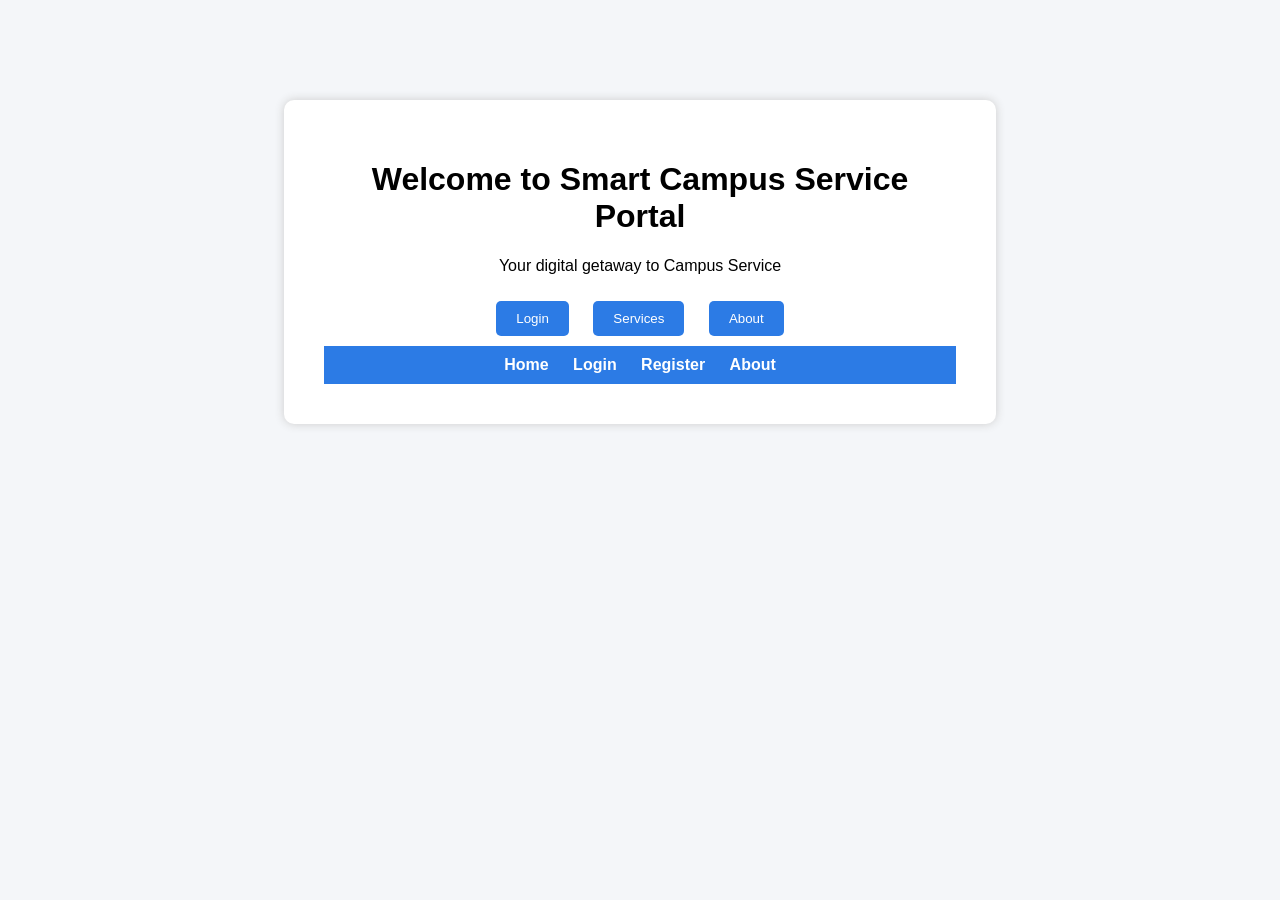
==== frontend/index.html @ edbdc9cb "Cleaned up dependencies" ====
<html>
    <head>
        <title>Smart Campus Portal</title>
        <link rel="stylesheet" href="css/style.css">
    </head>
    <body>

        <div class="container">
            <h1>Welcome to Smart Campus Service Portal</h1>
            <p>Your digital getaway to Campus Service</p>

            <div class="buttons">
                <a href="login.html"><button>Login</button></a>
                <a href="service.html"><button>Services</button></a>
                <a href="about.html"><button>About</button></a>

                <div class="navbar">
                    <a href="index.html">Home</a>
                    <a href="login.html">Login</a>
                    <a href="register.html">Register</a>
                    <a href="about.html">About</a>
                </div>
            </div>
        </div>
    </body>
</html>
---- frontend/css/style.css ----
body {
    font-family: Arial, sans-serif;
    text-align: center;
    background-color: #f4f6f9;
    margin-top: 100px;
}

.container {
    background: white;
    padding: 40px;
    width: 50%;
    margin: auto;
    border-radius: 10px;
    box-shadow: 0px 0px 10px #ccc;
}

.buttons button {
    margin: 10px;
    padding: 10px 20px;
    border: none;
    background-color: #2c7be5;
    color: white;
    border-radius: 5px;
    cursor: pointer;
}

.buttons button:hover {
    background-color: #1a5fcc;
}

.navbar {
    background: #2c7be5;
    padding: 10px;
    text-align: center;
}

.navbar a {
    color: white;
    margin: 10px;
    text-decoration: none;
    font-weight: bold;
}
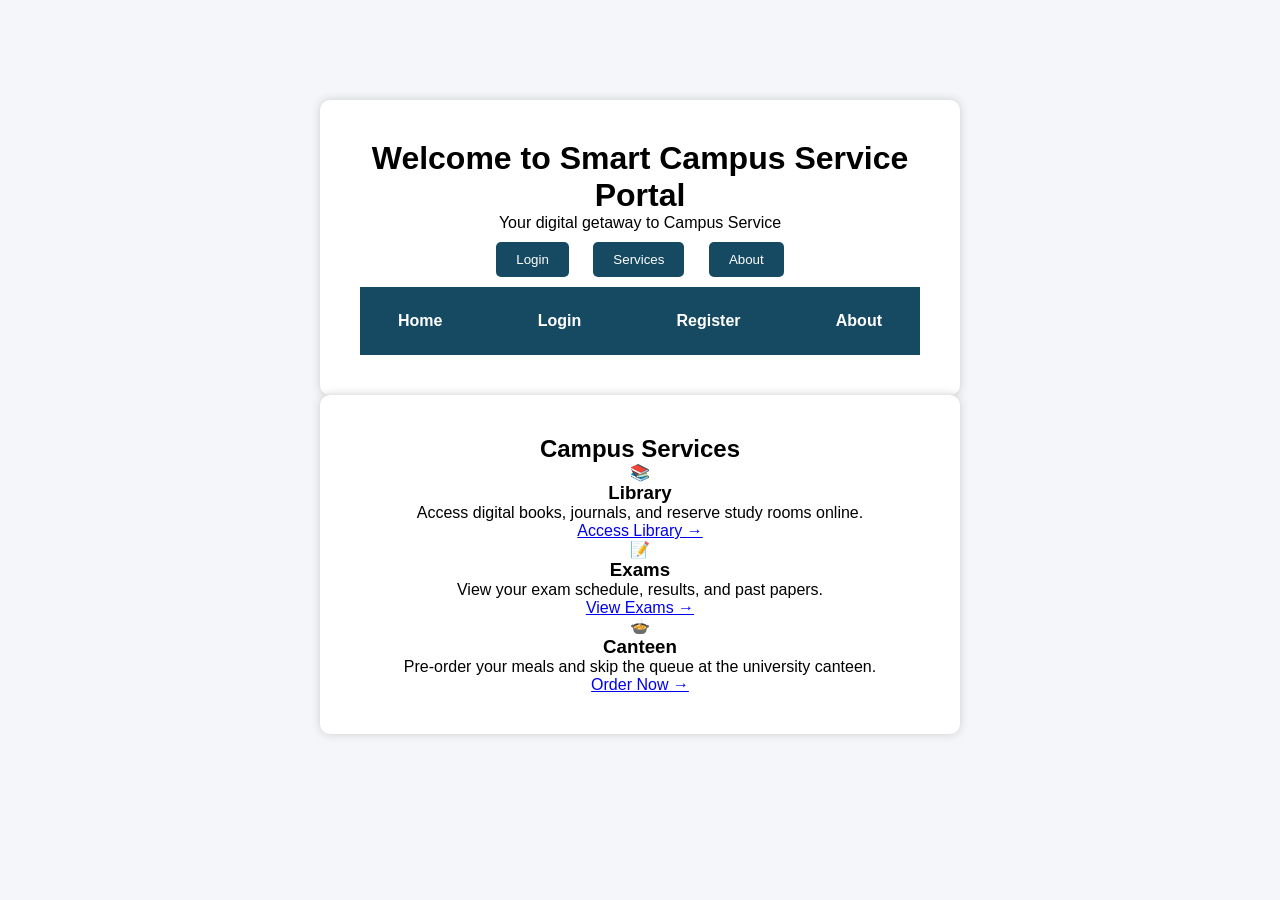
==== commit b883f4b8: "changes" ====
--- a/frontend/index.html
+++ b/frontend/index.html
@@ -4,7 +4,7 @@
         <link rel="stylesheet" href="css/style.css">
     </head>
     <body>
-
+       
         <div class="container">
             <h1>Welcome to Smart Campus Service Portal</h1>
             <p>Your digital getaway to Campus Service</p>
@@ -22,5 +22,31 @@
                 </div>
             </div>
         </div>
+
+         <section class="services">
+            <div class="container">
+                 <h2 class="section-title">Campus Services</h2>
+                <div class="services-grid">
+                 <div class="service-card">
+                        <div class="icon">📚</div>
+                        <h3>Library</h3>
+                        <p>Access digital books, journals, and reserve study rooms online.</p>
+                        <a href="#" class="service-link">Access Library →</a>
+                    </div>
+                        <div class="service-card">
+                        <div class="icon">📝</div>
+                        <h3>Exams</h3>
+                        <p>View your exam schedule, results, and past papers.</p>
+                <a href="#" class="service-link">View Exams →</a>
+            </div>
+            <div class="service-card">
+                <div class="icon">🍲</div>
+                <h3>Canteen</h3>
+                <p>Pre-order your meals and skip the queue at the university canteen.</p>
+                <a href="#" class="service-link">Order Now →</a>
+            </div>
+        </div>
+    </div>
+</section>
     </body>
 </html>
--- a/frontend/css/style.css
+++ b/frontend/css/style.css
@@ -1,3 +1,10 @@
+* {
+  margin: 0;
+  padding: 0;
+  box-sizing: border-box;
+  font-family: 'Segoe UI', Tahoma, Geneva, Verdana, sans-serif;
+}
+
 body {
     font-family: Arial, sans-serif;
     text-align: center;
@@ -18,20 +25,22 @@
     margin: 10px;
     padding: 10px 20px;
     border: none;
-    background-color: #2c7be5;
+    background-color: #164a62;
     color: white;
     border-radius: 5px;
     cursor: pointer;
 }
 
 .buttons button:hover {
-    background-color: #1a5fcc;
+    background-color: #164a62;
 }
 
 .navbar {
-    background: #2c7be5;
-    padding: 10px;
-    text-align: center;
+    background: #164a62;
+    padding: 15px 5%; /* Top/Bottom 15px, Left/Right 5% */
+    display: flex;
+    justify-content: space-between;
+    align-items: center;
 }
 
 .navbar a {
@@ -39,4 +48,63 @@
     margin: 10px;
     text-decoration: none;
     font-weight: bold;
-}+}
+
+/* Hero Section */
+.hero {
+    background-color: #2c7be5; /* Matching your navbar */
+    height: 60vh; /* Takes up 60% of the screen height */
+    display: flex;
+    justify-content: center;
+    align-items: center;
+    text-align: center;
+    color: white;
+    padding: 0 20px;
+}
+
+.hero-content h1 {
+    font-size: 3.5rem;
+    margin-bottom: 20px;
+    letter-spacing: -1px;
+}
+
+.hero-content p {
+    font-size: 1.2rem;
+    margin-bottom: 30px;
+    opacity: 0.9; /* Softens the text slightly */
+    max-width: 600px;
+    margin-left: auto;
+    margin-right: auto;
+}
+
+/* Hero Buttons */
+.btn-primary, .btn-secondary {
+    display: inline-block;
+    padding: 12px 30px;
+    border-radius: 5px;
+    text-decoration: none;
+    font-weight: bold;
+    transition: transform 0.2s, background 0.3s;
+}
+
+.btn-primary {
+    background-color: white;
+    color: #2c7be5;
+    margin-right: 15px;
+}
+
+.btn-secondary {
+    border: 2px solid white;
+    color: white;
+}
+
+.btn-primary:hover {
+    transform: translateY(-3px);
+    background-color: #f0f0f0;
+}
+
+.btn-secondary:hover {
+    background-color: rgba(255, 255, 255, 0.1);
+}
+
+
